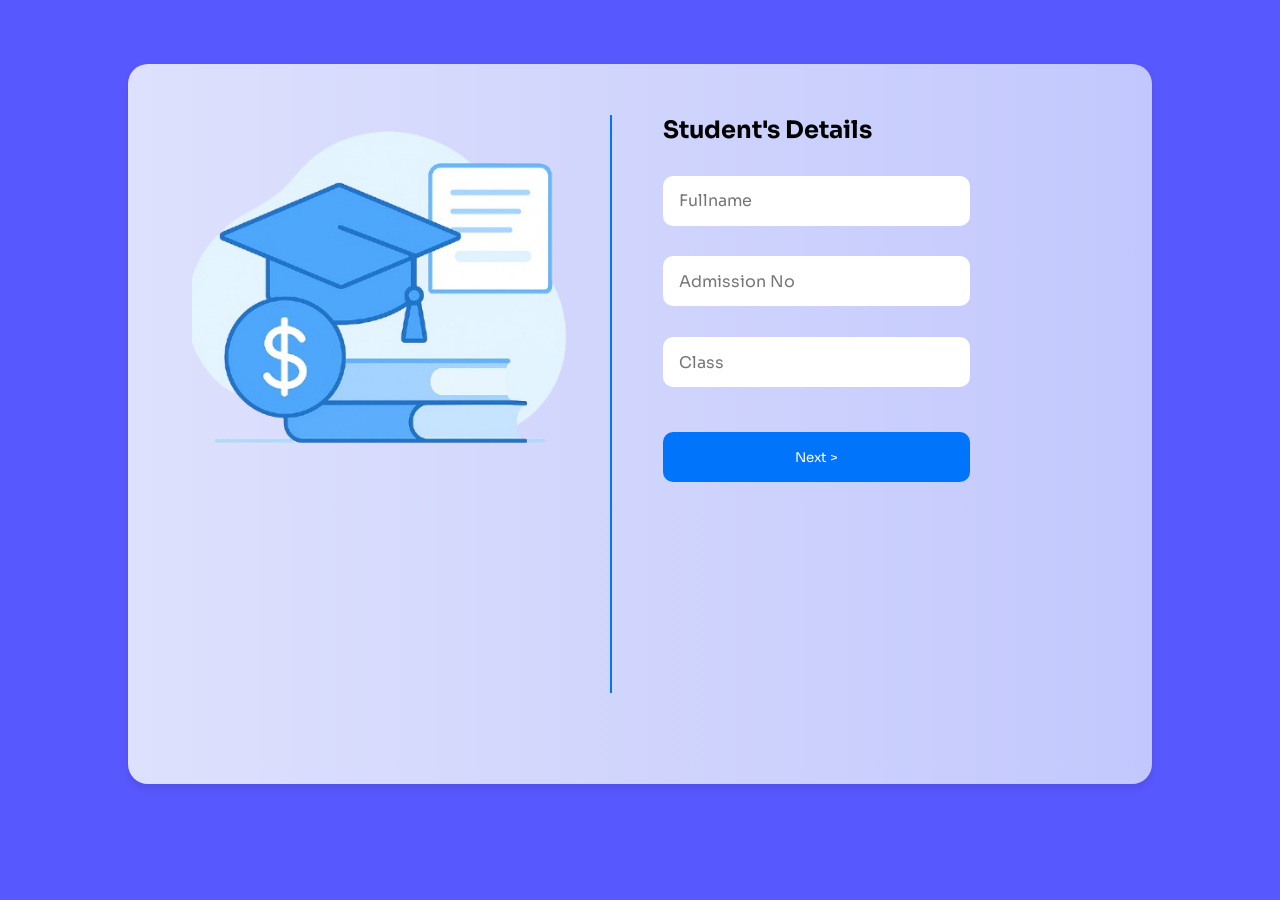
==== index.html @ cc21f563 "renamed a file" ====
<!DOCTYPE html>
<html lang="en">
<head>
    <meta charset="UTF-8">
    <meta name="viewport" content="width=device-width, initial-scale=1.0">
    <title>Student Info</title>
    <link rel="stylesheet" href="logos/css/all.min.css">
   <link rel="preconnect" href="https://fonts.googleapis.com">
<link rel="preconnect" href="https://fonts.gstatic.com" crossorigin>
<link href="https://fonts.googleapis.com/css2?family=Sora:wght@100..800&display=swap" rel="stylesheet">
<script type="text/javascript" src="info-validation.js" defer></script>
    <link rel="stylesheet" href="style.css">
</head>
<body>
    <div class="background">
        <div class="image">
<img src="Hero Image.png" alt="">
        </div>
        <hr>
        <div class="student-info">
            <h2>Student's Details</h2>

            <p id="error-msg" style="color:red; margin: 2vh; display: none;"></p>

            <div class="full-name">
                <!-- <div class="tag">Fullname</div> -->
                <input type="text"  id="fullname" placeholder="Fullname">
            </div>
            <div class="admission-no">
                <!-- <div class="tag">Admission No</div> -->
                <input type="text"  id="admission-input" placeholder="Admission No">
            </div>
            <div class="class">
                <!-- <div class="tag">Class</div> -->
                <input type="text"  id="class" placeholder="Class">
            </div>
           <a href="verifydetails.html"><button id="submit-btn" type="button">Next ></button></a>

        </div>
       
    </div>
</body>
</html>
---- style.css ----
*{
    padding: 0;
    margin: 0;
    font-family: 'sora';
}
a{
    text-decoration: none;

}
body{
    font-family:'sora';
    background-color: rgb(88, 88, 255);

}
.background{
    width: 80%;
    height: 80vh;
    /* background-color: #dee1fc; */
  background: linear-gradient( to right, #dee1fc , #c2c8fd);
    border-radius: 20px;
    margin: 5% 0% 0% 10%;
      box-shadow: 0px 4px 8px rgba(0,0,0,0.1);
    display: flex;
}

.image img{
    width: 90%;
    /* height: 80%; */
    margin-top: 15px;
    margin-left: 5vw;

}

.student-info{
    margin: 5%;
    width: 50%;
    font-family:'sora';
}
.student-info input{
    box-sizing: border-box;
    flex-grow: 1;
    width: 70%;
    height: 50px;
    padding: 1em;
    font: inherit;
    border: none;
    border-radius: 10px;
}

.student-info > div{
    margin-top: 7%;
}

hr{
    border: 1px solid #0075fc;
    height: 80%;
    margin-top: 5%;
}
.tag{
    margin-bottom: 2%;
}
button{
    width: 70%;
    height: 50px;
    color: white;
    background-color: #0075fc;
    border-radius: 10px;
    border: none;
    margin-top: 5vh;
    cursor: pointer;
}
button a {
    color: white;
}

button:hover{
    scale: 1.03;
    background-color: #0c4f9c;
    transition: 0.7s;

}

@media (max-width: 1100px) {
    .background{
        display: block;
        text-align: center;
        margin-top: 10vh;
    }
    .image img{
        width: 30%;
       
    }
    hr{
        display: none;
    }
    .student-info{
        margin: 0;
        width: 100%;
    }
    
    button{
        margin-top: 5vh;
    }
    
  }
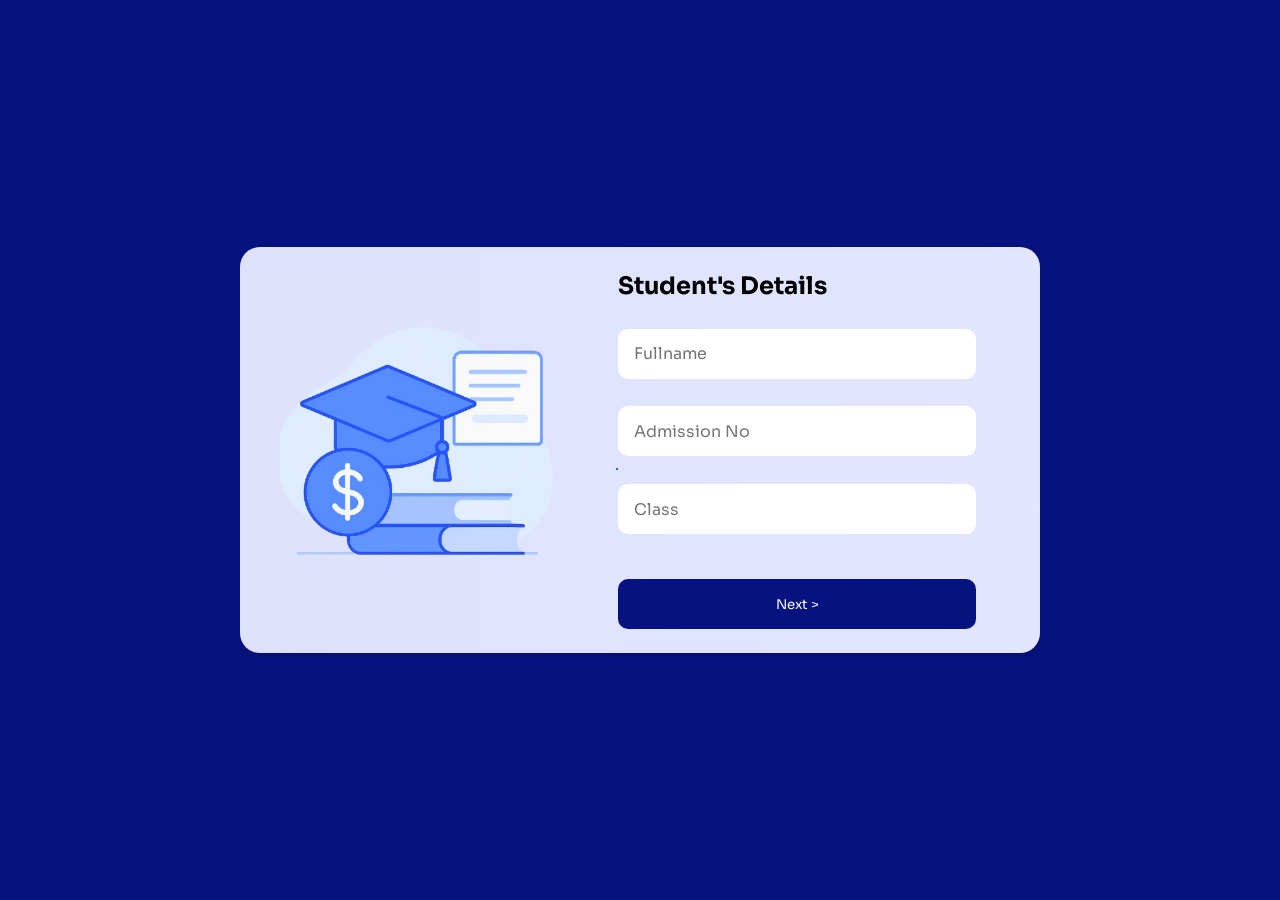
==== commit 7bd76ecc: "Changed the color theme and other styling" ====
--- a/index.html
+++ b/index.html
@@ -12,7 +12,7 @@
     <link rel="stylesheet" href="style.css">
 </head>
 <body>
-    <div class="background">
+    <div class="background" id="slideOutContainer">
         <div class="image">
 <img src="Hero Image.png" alt="">
         </div>
@@ -20,7 +20,7 @@
         <div class="student-info">
             <h2>Student's Details</h2>
 
-            <p id="error-msg" style="color:red; margin: 2vh; display: none;"></p>
+            <p id="error-msg" style="color:rgb(255, 0, 0); margin: 2vh; display: none;"></p>
 
             <div class="full-name">
                 <!-- <div class="tag">Fullname</div> -->
@@ -35,6 +35,7 @@
                 <input type="text"  id="class" placeholder="Class">
             </div>
            <a href="verifydetails.html"><button id="submit-btn" type="button">Next ></button></a>
+        <!-- <button id="submit-btn" type="button">Next ></button> -->
 
         </div>
        
--- a/style.css
+++ b/style.css
@@ -2,6 +2,7 @@
     padding: 0;
     margin: 0;
     font-family: 'sora';
+    box-sizing: border-box;
 }
 a{
     text-decoration: none;
@@ -9,37 +10,44 @@
 }
 body{
     font-family:'sora';
-    background-color: rgb(88, 88, 255);
+    background-color: rgb(7 18 129);
+    min-height: 100vh;
+    justify-content: center;
+    align-items: center;
+    display: flex;
+
 
 }
 .background{
-    width: 80%;
-    height: 80vh;
-    /* background-color: #dee1fc; */
-  background: linear-gradient( to right, #dee1fc , #c2c8fd);
+    width: 100%;
+    max-width: 800px;
+  background: linear-gradient( to right, #dee1fc , #e3e6fe);
     border-radius: 20px;
-    margin: 5% 0% 0% 10%;
       box-shadow: 0px 4px 8px rgba(0,0,0,0.1);
     display: flex;
+    padding: 1.5rem;
+    align-items: center;
+    /* margin: 1rem; */
+    /* margin: 2rem; */
+
 }
+
 
 .image img{
     width: 90%;
-    /* height: 80%; */
-    margin-top: 15px;
-    margin-left: 5vw;
+    margin: 1rem;
+    filter: brightness(0.9) contrast(1.2) hue-rotate(740deg) saturate(1.3);
 
 }
 
 .student-info{
-    margin: 5%;
-    width: 50%;
+    width: 80%;
     font-family:'sora';
 }
 .student-info input{
     box-sizing: border-box;
     flex-grow: 1;
-    width: 70%;
+    width: 90%;
     height: 50px;
     padding: 1em;
     font: inherit;
@@ -60,10 +68,10 @@
     margin-bottom: 2%;
 }
 button{
-    width: 70%;
+    width: 90%;
     height: 50px;
     color: white;
-    background-color: #0075fc;
+    background-color: rgb(7 18 129);
     border-radius: 10px;
     border: none;
     margin-top: 5vh;
@@ -74,13 +82,33 @@
 }
 
 button:hover{
-    scale: 1.03;
-    background-color: #0c4f9c;
+    scale: 1.01;
+    opacity: 0.7;
     transition: 0.7s;
 
 }
 
-@media (max-width: 1100px) {
+#error-msg{
+    
+    animation: alert-pulse 1.5s infinite;
+}
+
+@keyframes alert-pulse {
+    0% {
+        opacity: 1;
+        text-shadow: 0 0 5px rgba(255, 0, 0, 0.5);
+    }
+    50% {
+        opacity: 0.3;
+        text-shadow: 0 0 20px rgba(255, 0, 0, 1);
+    }
+    100% {
+        opacity: 1;
+        text-shadow: 0 0 5px rgba(255, 0, 0, 0.5);
+    }
+}
+
+@media (max-width: 860px) {
     .background{
         display: block;
         text-align: center;
